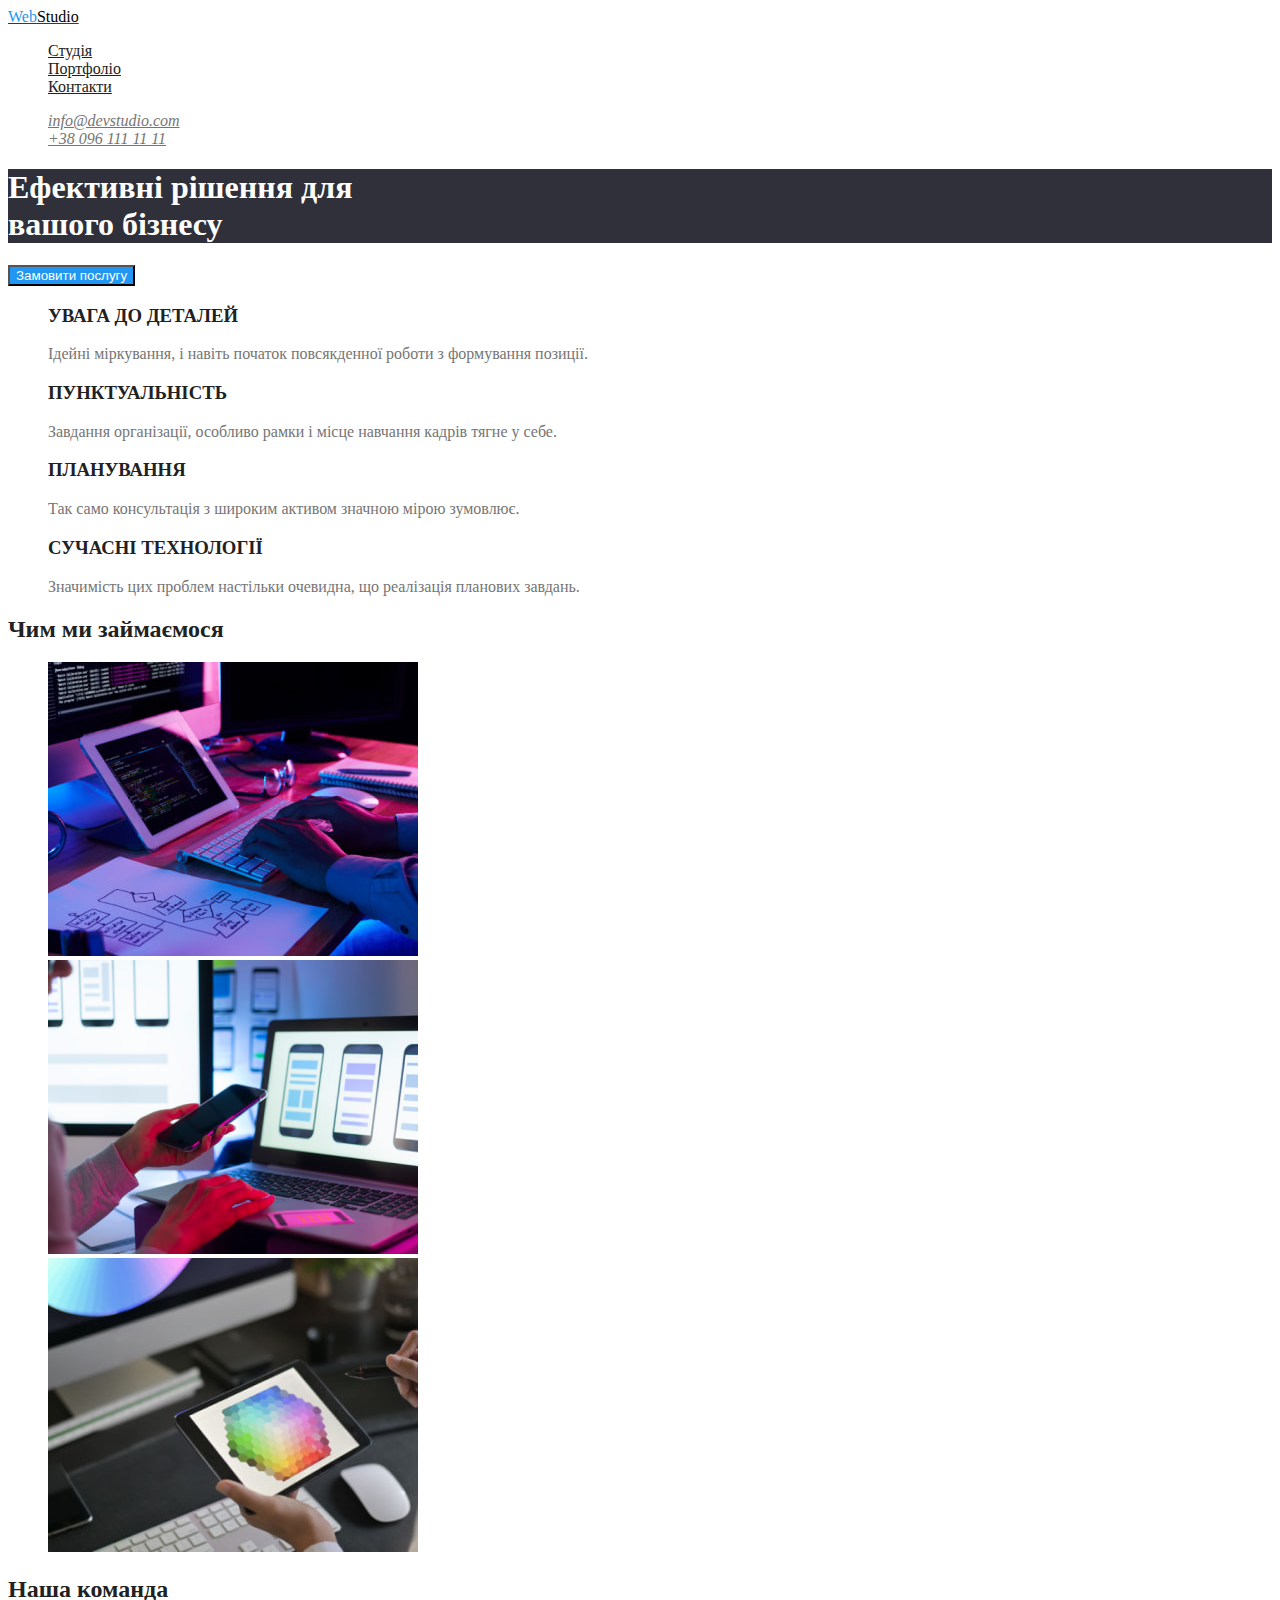
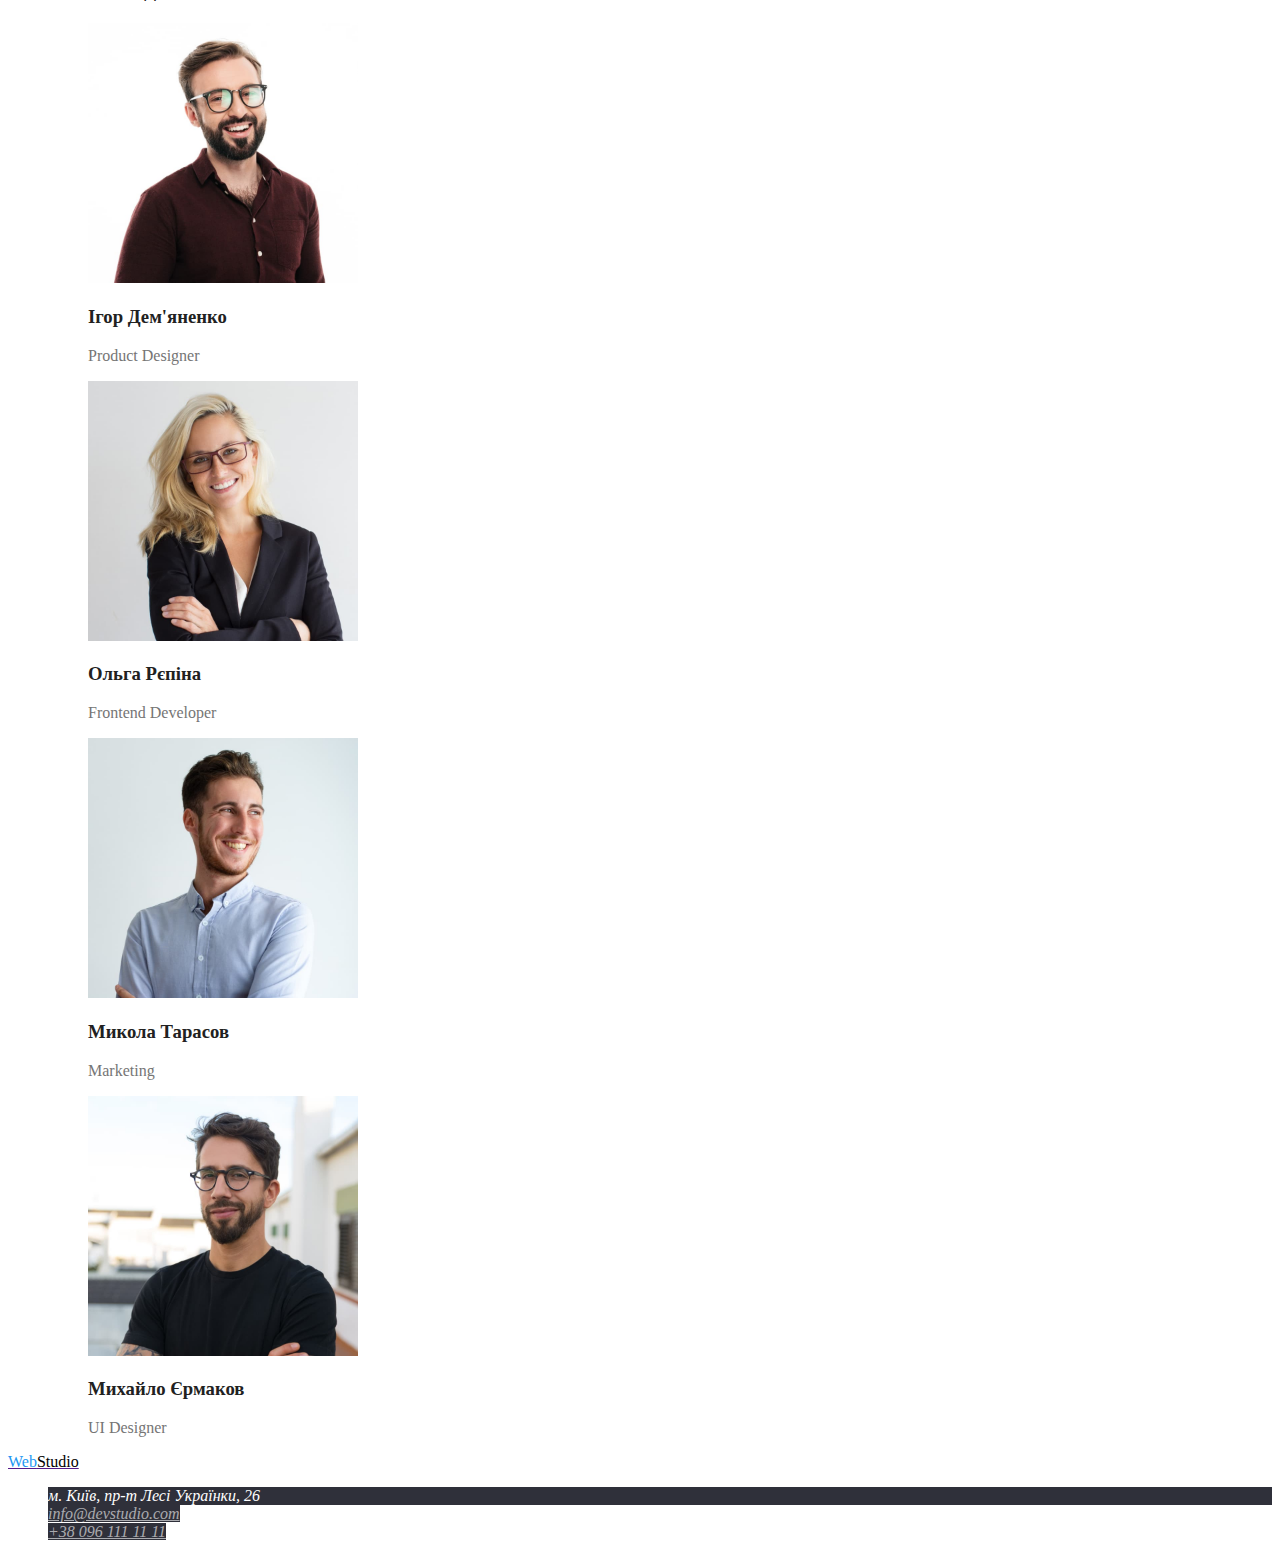
==== index.html @ 445fa969 "CSS styles added" ====
<!DOCTYPE html>
<html lang="uk">
<head>
    <meta charset="UTF-8">
    <meta http-equiv="X-UA-Compatible" content="IE=edge">
    <meta name="viewport" content="width=device-width, initial-scale=1.0">
    <title>Document</title>
    <link rel="stylesheet" href="./css/styles.css">
</head>
<body>
    <header>
        <!-- Верхня лінія -->
        <nav>
            <a href=""><span class="logo-web">Web</span><span class="logo-studio">Studio</span></a>
            <ul class="site-nav list">
                <li><a href="" class="link">Студія</a></li>
                <li><a href="./portfolio.html" class="link">Портфоліо</a></li>
                <li><a href="" class="link">Контакти</a></li>
            </ul>
        </nav>
        <address>
            <ul class="address list">
                <li><a href="mailto:info@devstudio.com" class="link">info@devstudio.com</a></li>
                <li><a href="tel:+380961111111" class="link">+38 096 111 11 11</a></li>
            </ul>
        </address>
    </header>
    <main>
        <!-- Hero block-->
        <section>
            <h1 class="hero">Ефективні рішення для <br />вашого бізнесу</h1>
            <button type="button" class="button">Замовити послугу</button>
        </section>

        <!-- Особливості -->
        <section>
            <h2 hidden>Особливості</h2>
            <ul class="list">
                <li>
                    <h3 class="header">УВАГА ДО ДЕТАЛЕЙ</h3>
                    <p>Ідейні міркування, і навіть початок повсякденної роботи з формування позиції.</p>
                </li>

                <li>
                    <h3 class="header">ПУНКТУАЛЬНІСТЬ</h3>
                    <p>Завдання організації, особливо рамки і місце навчання кадрів тягне у себе.</p>
                </li>

                <li>
                    <h3 class="header">ПЛАНУВАННЯ</h3>
                    <p>Так само консультація з широким активом значною мірою зумовлює.</p>
                </li>

                <li>
                    <h3 class="header">СУЧАСНІ ТЕХНОЛОГІЇ</h3>
                    <p>Значимість цих проблем настільки очевидна, що реалізація планових завдань.</p>
                </li>
            </ul>
        </section>

        <!-- Чим ми займаємося -->
        <section>
            <h2 class="header">Чим ми займаємося</h2>
            <ul class="list">
                <li><img src="./images/work_box1.jpg" alt="Зображення програміста крупним планом, який працює за робочим столом в офісі" width="370"></li>
                <li><img src="./images/work_box2.jpg" alt="Дизайнери розробляють інтерфейс для мобільних додатків." width="370"></li>
                <li><img src="./images/work_box3.jpg" alt="Художник із графічним планшетом що обирає палітру кольорів" width="370"></li>
            </ul>
        </section>

        <!-- Наша команда -->
        <section>
            <h2 class="header">Наша команда</h2>
            <ul class="list">
                <li>
                    <figure>
                    <img src="./images/igor_demiyanenko.jpg" alt="Ігор Дем'яненко" width="270">
                    <figcaption>
                        <h3 class="header">Ігор Дем'яненко</h3>
                        <p>Product Designer</p>
                    </figcaption>
                    </figure>
                </li>

                <li>
                    <figure>
                    <img src="./images/olga_repina.jpg" alt="Ольга Рєпіна" width="270">
                    <figcaption>
                        <h3 class="header">Ольга Рєпіна</h3>
                        <p>Frontend Developer</p>
                        </figcaption>
                    </figure>
                </li>

                <li>
                    <figure>
                    <img src="./images/mykola_tarasov.jpg" alt="Микола Тарасов" width="270">
                    <figcaption>
                        <h3 class="header">Микола Тарасов</h3>
                        <p>Marketing</p>
                    </figcaption>
                    </figure>
                </li>

                <li>
                    <figure>
                    <img src="./images/mykhailo_ermakov.jpg" alt="Михайло Єрмаков" width="270">
                    <figcaption>
                        <h3 class="header">Михайло Єрмаков</h3>
                        <p>UI Designer</p>
                    </figcaption>
                    </figure>
                </li>
            </ul>
        </section>

    </main>

    <footer>
        <a href=""><span class="logo-web">Web</span><span class="logo-studio">Studio</span></a>
        <address>
            <ul class="list">
                <li class="physical-address">м. Київ, пр-т Лесі Українки, 26</li>
                <li><a href="mailto:info@devstudio.com" class="footer">info@devstudio.com</a></li>
                <li><a href="tel:+380961111111" class="footer">+38 096 111 11 11</a></li>
            </ul>
        </address>
    </footer>
</body>
</html>
---- css/styles.css ----
:root {
    --primary-text-colot: #757575;
    --title-text-color: #212121;
    --accent-color: #2196F3;
    --primary-white-color: #ffffff;
}

body {
    background-color: var(--primary-white-color);
    color: var(--primary-text-colot);
}

.list {
    list-style: none;
}

/* Лого - потрібно доробити */
.logo-web {
    color: var(--accent-color);
}

.logo-studio {
    color: #000000;
}

/* Header navigation menu */
.site-nav .link {
    color: var(--title-text-color);
}

.site-nav .link:hover,
.site-nav .link:focus {
    color: var(--accent-color);
}

.address .link{
    color: var(--primary-text-colot);
}

.address .link:hover,
.address .link:focus {
    color: var(--accent-color);
}

/* Main */

.hero {
    color: var(--primary-white-color);
    background-color: #2F303A;;
}

.button {
    background-color: var(--accent-color);
    color: var(--primary-white-color);
}

.header {
    color: var(--title-text-color);
}

.physical-address {
    color: #ffffff;
    background-color: #2F303A;
}

.footer {
    color: rgba(255, 255, 255, 0.6);
    background-color: #2F303A;
}
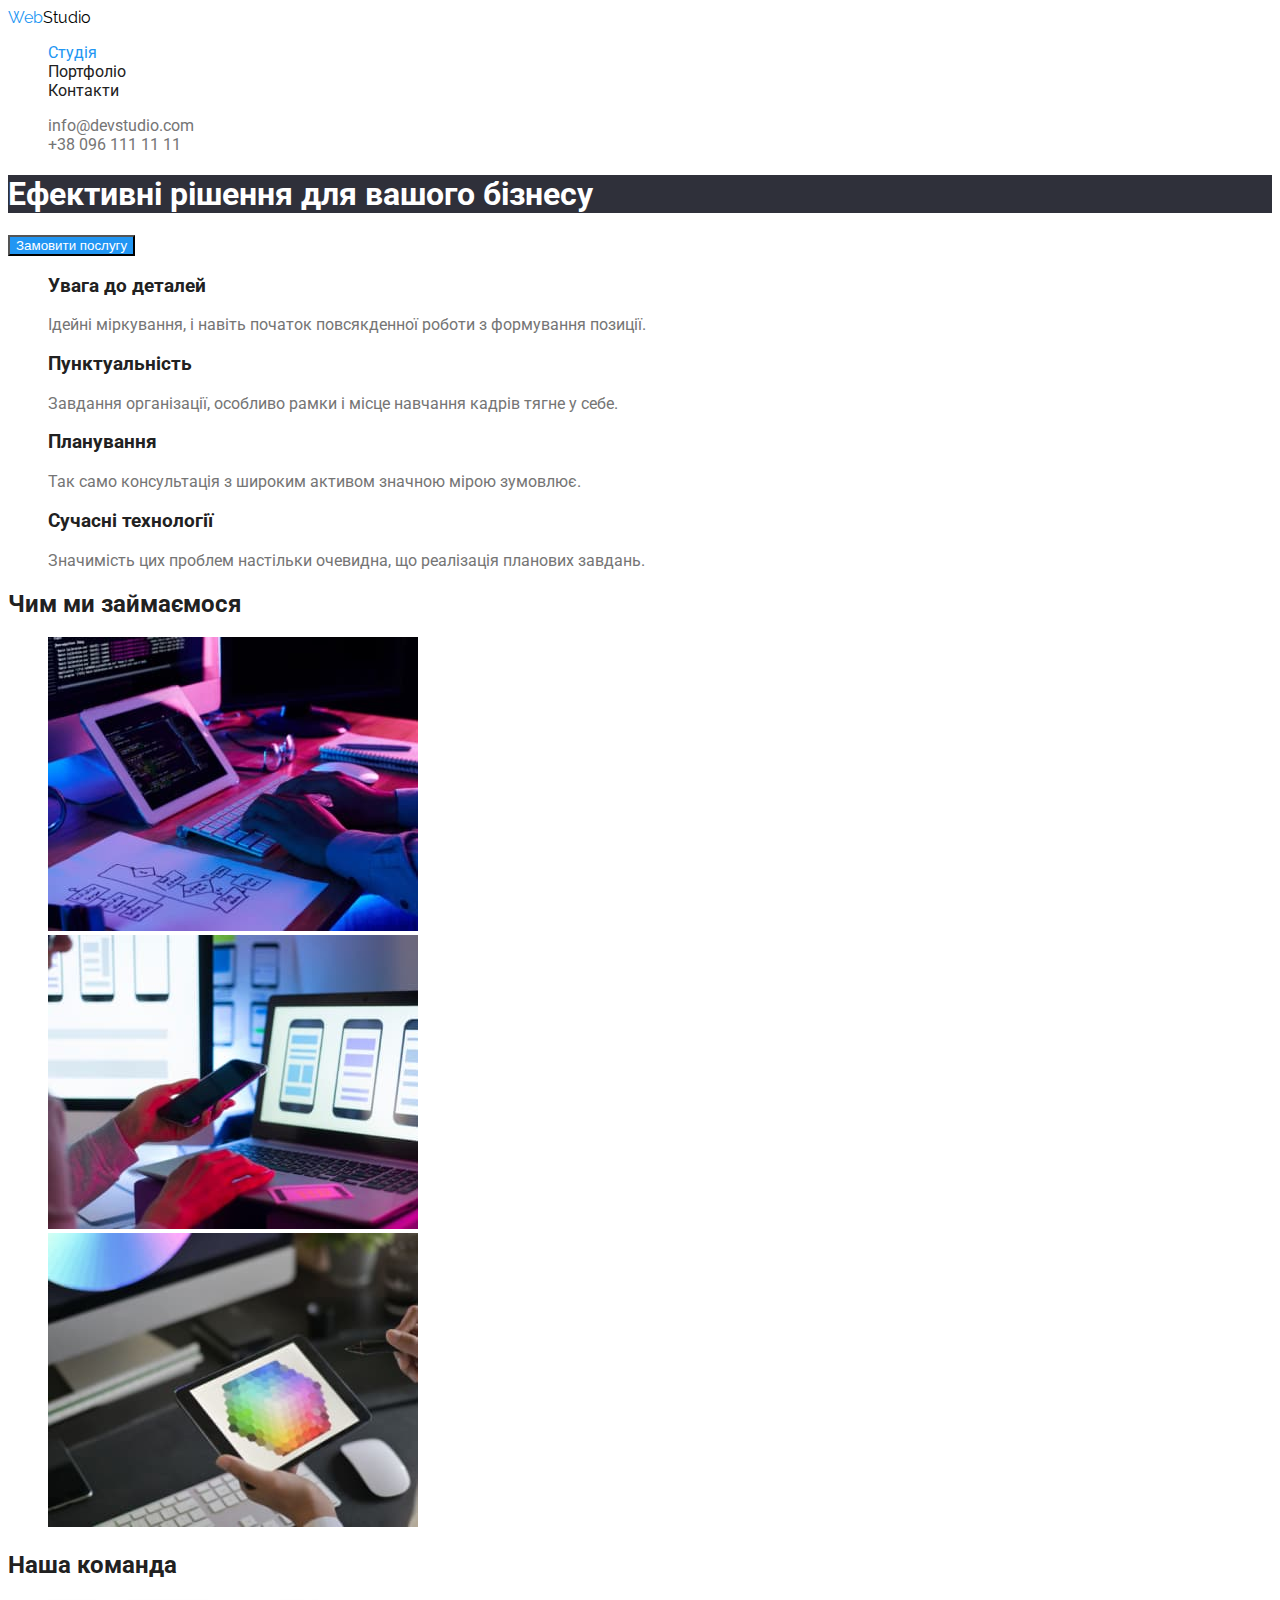
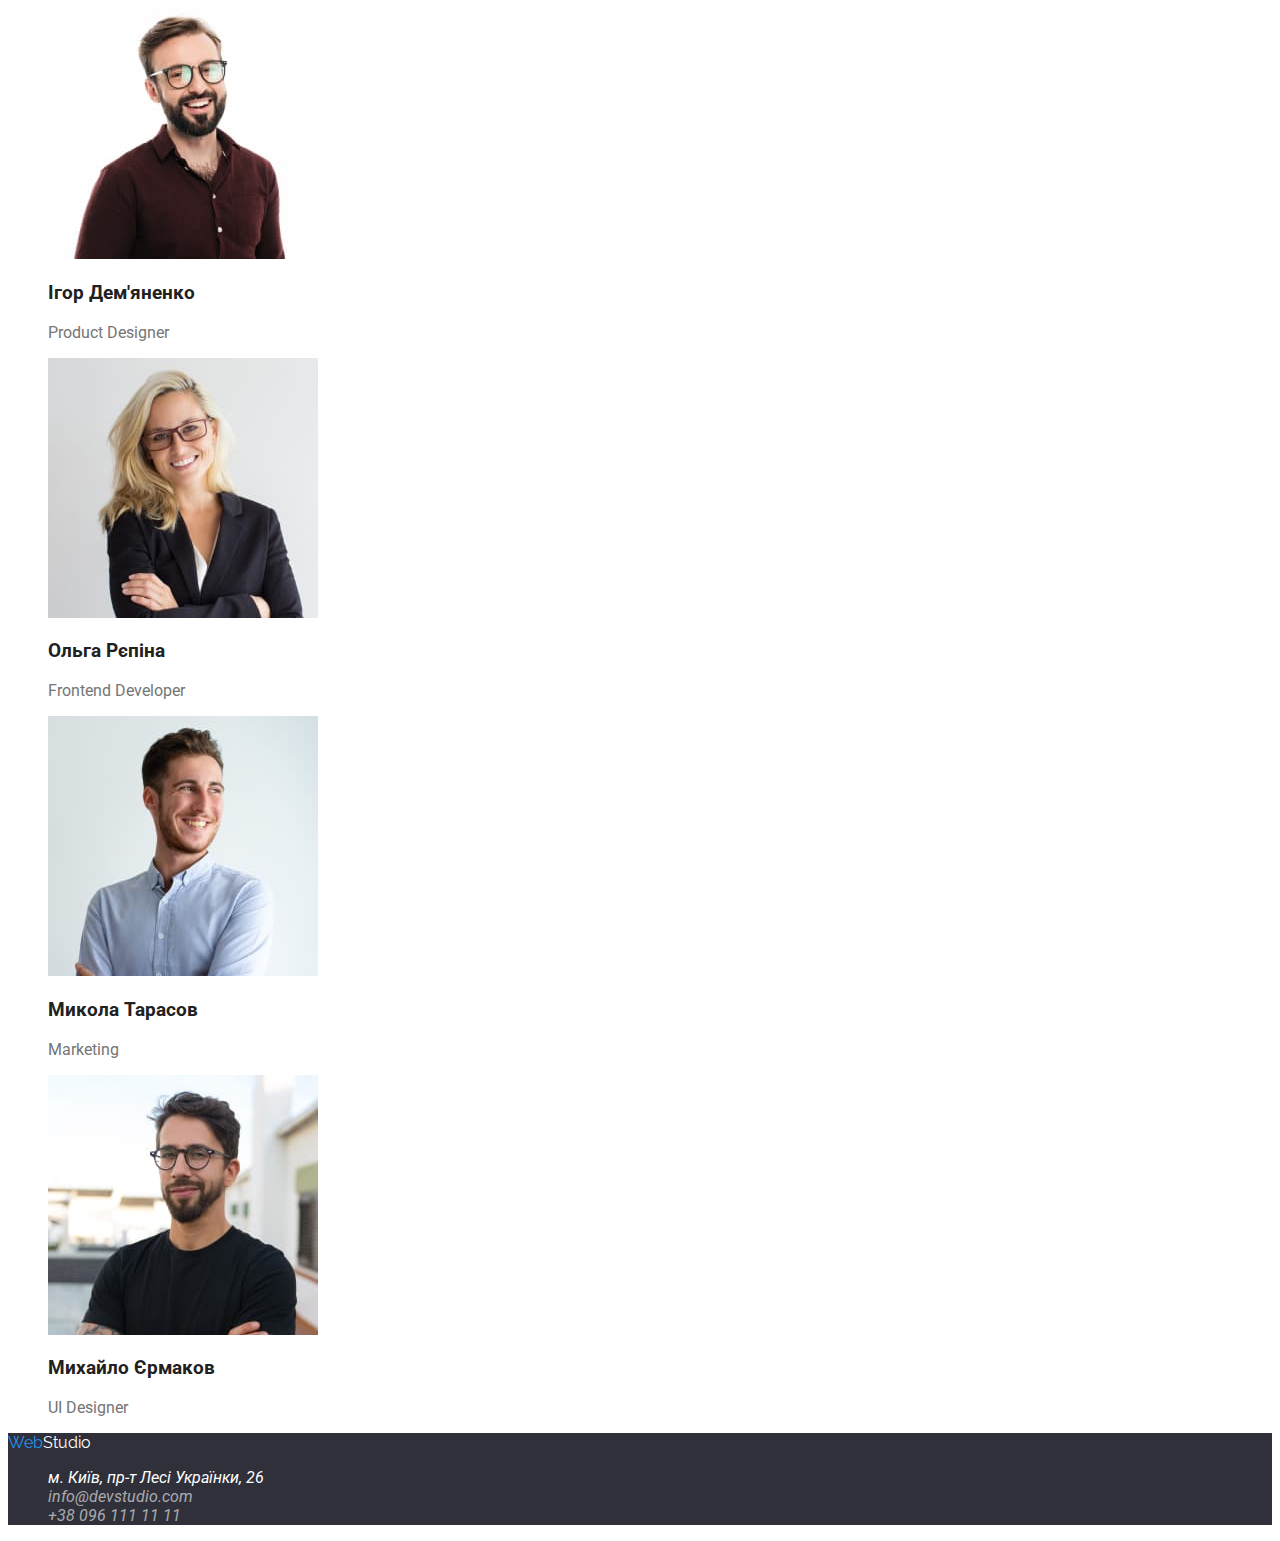
==== commit 55da76f7: "Updated headers and footers. Images re-optimized." ====
--- a/index.html
+++ b/index.html
@@ -1,130 +1,144 @@
 <!DOCTYPE html>
 <html lang="uk">
-<head>
-    <meta charset="UTF-8">
-    <meta http-equiv="X-UA-Compatible" content="IE=edge">
-    <meta name="viewport" content="width=device-width, initial-scale=1.0">
-    <title>Document</title>
-    <link rel="stylesheet" href="./css/styles.css">
-</head>
-<body>
+  <head>
+    <meta charset="UTF-8" />
+    <meta http-equiv="X-UA-Compatible" content="IE=edge" />
+    <meta name="viewport" content="width=device-width, initial-scale=1.0" />
+    <title>WebStudio</title>
+    <link rel="preconnect" href="https://fonts.googleapis.com" />
+    <link rel="preconnect" href="https://fonts.gstatic.com" crossorigin />
+    <link
+      href="https://fonts.googleapis.com/css2?family=Raleway:wght@700&family=Roboto:wght@400;500;700;900&display=swap"
+      rel="stylesheet"
+    />
+    <link rel="stylesheet" href="./css/styles.css" />
+  </head>
+
+  <body>
     <header>
-        <!-- Верхня лінія -->
-        <nav>
-            <a href=""><span class="logo-web">Web</span><span class="logo-studio">Studio</span></a>
-            <ul class="site-nav list">
-                <li><a href="" class="link">Студія</a></li>
-                <li><a href="./portfolio.html" class="link">Портфоліо</a></li>
-                <li><a href="" class="link">Контакти</a></li>
-            </ul>
-        </nav>
-        <address>
-            <ul class="address list">
-                <li><a href="mailto:info@devstudio.com" class="link">info@devstudio.com</a></li>
-                <li><a href="tel:+380961111111" class="link">+38 096 111 11 11</a></li>
-            </ul>
-        </address>
+      <!-- Верхня лінія -->
+      <nav>
+        <a class="logo" href="./index.html">Web<span class="logo-black">Studio</span></a>
+        <ul class="site-nav list">
+          <li><a class="link current" href="./index.html">Студія</a></li>
+          <li><a class="link" href="./portfolio.html">Портфоліо</a></li>
+          <li><a class="link" href="">Контакти</a></li>
+        </ul>
+      </nav>
+      <ul class="contacts list">
+        <li><a class="link" href="mailto:info@devstudio.com">info@devstudio.com</a></li>
+        <li><a class="link" href="tel:+380961111111">+38 096 111 11 11</a></li>
+      </ul>
     </header>
+
     <main>
-        <!-- Hero block-->
-        <section>
-            <h1 class="hero">Ефективні рішення для <br />вашого бізнесу</h1>
-            <button type="button" class="button">Замовити послугу</button>
-        </section>
+      <!-- Hero block-->
+      <section>
+        <h1 class="hero">Ефективні рішення для вашого бізнесу</h1>
+        <button class="hero-button" type="button">Замовити послугу</button>
+      </section>
 
-        <!-- Особливості -->
-        <section>
-            <h2 hidden>Особливості</h2>
-            <ul class="list">
-                <li>
-                    <h3 class="header">УВАГА ДО ДЕТАЛЕЙ</h3>
-                    <p>Ідейні міркування, і навіть початок повсякденної роботи з формування позиції.</p>
-                </li>
+      <!-- Наші переваги -->
+      <section>
+        <h2 class="hidden">Наші переваги</h2>
+        <ul class="list">
+          <li>
+            <h3 class="header-text">Увага до деталей</h3>
+            <p>Ідейні міркування, і навіть початок повсякденної роботи з формування позиції.</p>
+          </li>
+          <li>
+            <h3 class="header-text">Пунктуальність</h3>
+            <p>Завдання організації, особливо рамки і місце навчання кадрів тягне у себе.</p>
+          </li>
+          <li>
+            <h3 class="header-text">Планування</h3>
+            <p>Так само консультація з широким активом значною мірою зумовлює.</p>
+          </li>
+          <li>
+            <h3 class="header-text">Сучасні технології</h3>
+            <p>Значимість цих проблем настільки очевидна, що реалізація планових завдань.</p>
+          </li>
+        </ul>
+      </section>
 
-                <li>
-                    <h3 class="header">ПУНКТУАЛЬНІСТЬ</h3>
-                    <p>Завдання організації, особливо рамки і місце навчання кадрів тягне у себе.</p>
-                </li>
+      <!-- Чим ми займаємося -->
+      <section>
+        <h2 class="header-text">Чим ми займаємося</h2>
+        <ul class="list">
+          <li>
+            <img
+              src="./images/work_box1.jpg"
+              alt="Зображення програміста крупним планом, який працює за робочим столом в офісі"
+              width="370"
+            />
+          </li>
+          <li>
+            <img
+              src="./images/work_box2.jpg"
+              alt="Дизайнери розробляють інтерфейс для мобільних додатків."
+              width="370"
+            />
+          </li>
+          <li>
+            <img
+              src="./images/work_box3.jpg"
+              alt="Художник із графічним планшетом що обирає палітру кольорів"
+              width="370"
+            />
+          </li>
+        </ul>
+      </section>
 
-                <li>
-                    <h3 class="header">ПЛАНУВАННЯ</h3>
-                    <p>Так само консультація з широким активом значною мірою зумовлює.</p>
-                </li>
-
-                <li>
-                    <h3 class="header">СУЧАСНІ ТЕХНОЛОГІЇ</h3>
-                    <p>Значимість цих проблем настільки очевидна, що реалізація планових завдань.</p>
-                </li>
-            </ul>
-        </section>
-
-        <!-- Чим ми займаємося -->
-        <section>
-            <h2 class="header">Чим ми займаємося</h2>
-            <ul class="list">
-                <li><img src="./images/work_box1.jpg" alt="Зображення програміста крупним планом, який працює за робочим столом в офісі" width="370"></li>
-                <li><img src="./images/work_box2.jpg" alt="Дизайнери розробляють інтерфейс для мобільних додатків." width="370"></li>
-                <li><img src="./images/work_box3.jpg" alt="Художник із графічним планшетом що обирає палітру кольорів" width="370"></li>
-            </ul>
-        </section>
-
-        <!-- Наша команда -->
-        <section>
-            <h2 class="header">Наша команда</h2>
-            <ul class="list">
-                <li>
-                    <figure>
-                    <img src="./images/igor_demiyanenko.jpg" alt="Ігор Дем'яненко" width="270">
-                    <figcaption>
-                        <h3 class="header">Ігор Дем'яненко</h3>
-                        <p>Product Designer</p>
-                    </figcaption>
-                    </figure>
-                </li>
-
-                <li>
-                    <figure>
-                    <img src="./images/olga_repina.jpg" alt="Ольга Рєпіна" width="270">
-                    <figcaption>
-                        <h3 class="header">Ольга Рєпіна</h3>
-                        <p>Frontend Developer</p>
-                        </figcaption>
-                    </figure>
-                </li>
-
-                <li>
-                    <figure>
-                    <img src="./images/mykola_tarasov.jpg" alt="Микола Тарасов" width="270">
-                    <figcaption>
-                        <h3 class="header">Микола Тарасов</h3>
-                        <p>Marketing</p>
-                    </figcaption>
-                    </figure>
-                </li>
-
-                <li>
-                    <figure>
-                    <img src="./images/mykhailo_ermakov.jpg" alt="Михайло Єрмаков" width="270">
-                    <figcaption>
-                        <h3 class="header">Михайло Єрмаков</h3>
-                        <p>UI Designer</p>
-                    </figcaption>
-                    </figure>
-                </li>
-            </ul>
-        </section>
-
+      <!-- Наша команда -->
+      <section>
+        <h2 class="header-text">Наша команда</h2>
+        <ul class="list">
+          <li>
+            <img src="./images/igor_demiyanenko.jpg" alt="Ігор Дем'яненко" width="270" />
+            <h3 class="header-text">Ігор Дем'яненко</h3>
+            <p>Product Designer</p>
+          </li>
+          <li>
+            <img src="./images/olga_repina.jpg" alt="Ольга Рєпіна" width="270" />
+            <h3 class="header-text">Ольга Рєпіна</h3>
+            <p>Frontend Developer</p>
+          </li>
+          <li>
+            <img src="./images/mykola_tarasov.jpg" alt="Микола Тарасов" width="270" />
+            <h3 class="header-text">Микола Тарасов</h3>
+            <p>Marketing</p>
+          </li>
+          <li>
+            <img src="./images/mykhailo_ermakov.jpg" alt="Михайло Єрмаков" width="270" />
+            <h3 class="header-text">Михайло Єрмаков</h3>
+            <p>UI Designer</p>
+          </li>
+        </ul>
+      </section>
     </main>
 
-    <footer>
-        <a href=""><span class="logo-web">Web</span><span class="logo-studio">Studio</span></a>
-        <address>
-            <ul class="list">
-                <li class="physical-address">м. Київ, пр-т Лесі Українки, 26</li>
-                <li><a href="mailto:info@devstudio.com" class="footer">info@devstudio.com</a></li>
-                <li><a href="tel:+380961111111" class="footer">+38 096 111 11 11</a></li>
-            </ul>
-        </address>
+    <!-- Підвал -->
+    <footer class="footer">
+      <a class="logo" href="./index.html">Web<span class="logo-white">Studio</span></a>
+      <address>
+        <ul class="list">
+          <li>
+            <a
+              class="physical-address"
+              href="https://goo.gl/maps/CPtrU1FHBa2aNyZL9"
+              target="_blank"
+              rel="noopener noreferrer nofollow"
+              >м. Київ, пр-т Лесі Українки, 26</a
+            >
+          </li>
+          <li>
+            <a class="footer-link" href="mailto:info@devstudio.com">info@devstudio.com</a>
+          </li>
+          <li>
+            <a class="footer-link" href="tel:+380961111111">+38 096 111 11 11</a>
+          </li>
+        </ul>
+      </address>
     </footer>
-</body>
+  </body>
 </html>
--- a/css/styles.css
+++ b/css/styles.css
@@ -3,29 +3,45 @@
     --title-text-color: #212121;
     --accent-color: #2196F3;
     --primary-white-color: #ffffff;
+    --filter-buttons-bg: #F5F4FA;
+    --filter-buttons-text: #212121;
 }
 
 body {
     background-color: var(--primary-white-color);
     color: var(--primary-text-colot);
+    font-family: 'Roboto', sans-serif;
+}
+
+.hidden {
+    display: none;
 }
 
 .list {
     list-style: none;
 }
 
-/* Лого - потрібно доробити */
-.logo-web {
+/* Лого */
+
+.logo {
+    font-family: Raleway, sans-serif;
     color: var(--accent-color);
+    text-decoration: none;
 }
 
-.logo-studio {
+.logo-black {
     color: #000000;
 }
 
+.logo-white {
+    color: #ffffff;
+}
+
 /* Header navigation menu */
+
 .site-nav .link {
     color: var(--title-text-color);
+    text-decoration: none;
 }
 
 .site-nav .link:hover,
@@ -33,12 +49,17 @@
     color: var(--accent-color);
 }
 
-.address .link{
-    color: var(--primary-text-colot);
+.site-nav .link.current {
+    color: var(--accent-color);
 }
 
-.address .link:hover,
-.address .link:focus {
+.contacts .link{
+    color: var(--primary-text-colot);
+    text-decoration: none;
+}
+
+.contacts .link:hover,
+.contacts .link:focus {
     color: var(--accent-color);
 }
 
@@ -49,21 +70,45 @@
     background-color: #2F303A;;
 }
 
-.button {
+.hero-button {
     background-color: var(--accent-color);
     color: var(--primary-white-color);
 }
 
-.header {
+.header-text {
     color: var(--title-text-color);
+}
+
+/* Footer */
+.footer {
+    background-color: #2F303A;
+    color: var(--primary-white-color);
 }
 
 .physical-address {
     color: #ffffff;
-    background-color: #2F303A;
+    text-decoration: none;
 }
 
-.footer {
+.footer-link {
     color: rgba(255, 255, 255, 0.6);
-    background-color: #2F303A;
+    text-decoration: none;
+}
+
+.footer-link:hover,
+.physical-address:hover {
+    color: var(--accent-color);
+}
+
+/* Portfolio */
+
+.filter-button {
+    background-color: var(--filter-buttons-bg);
+    color: var(--filter-buttons-text);
+}
+
+.filter-button:hover,
+.filter-button:focus {
+    background-color: var(--accent-color);
+    color: var(--primary-white-color);
 }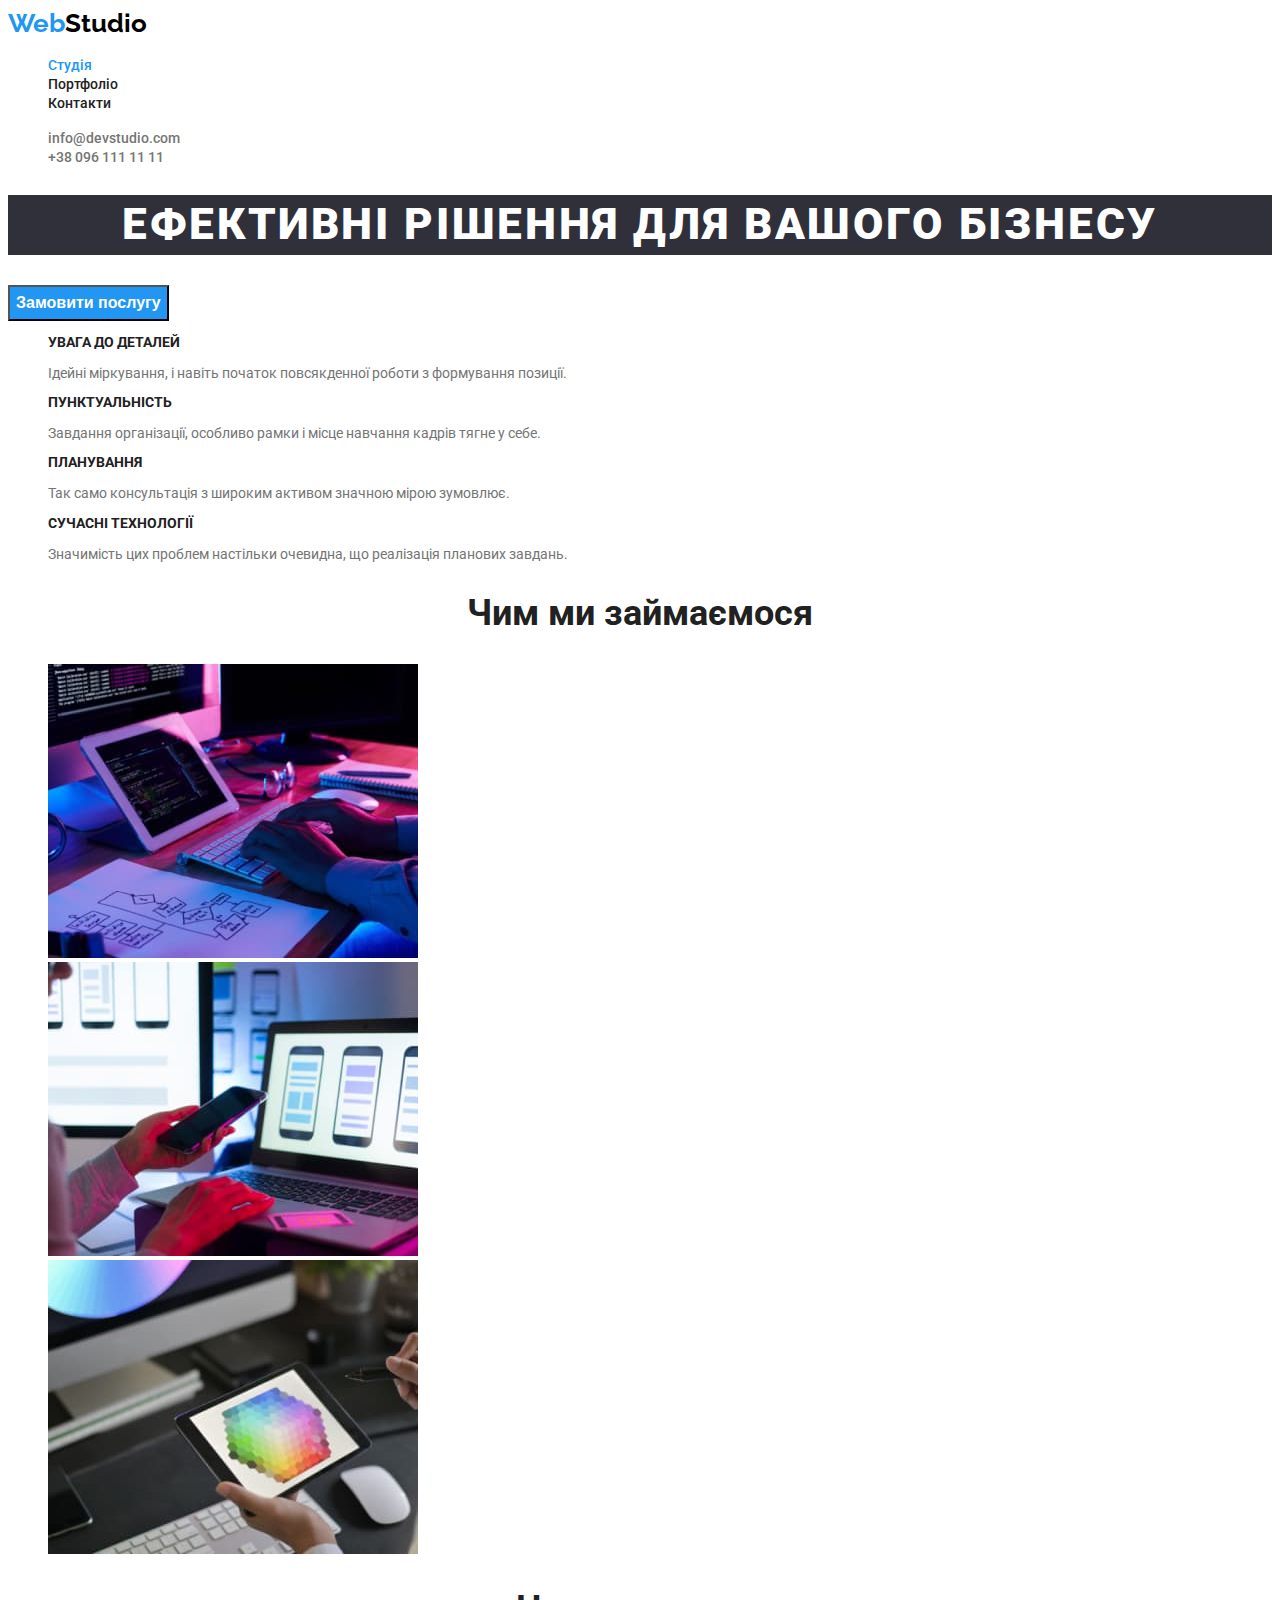
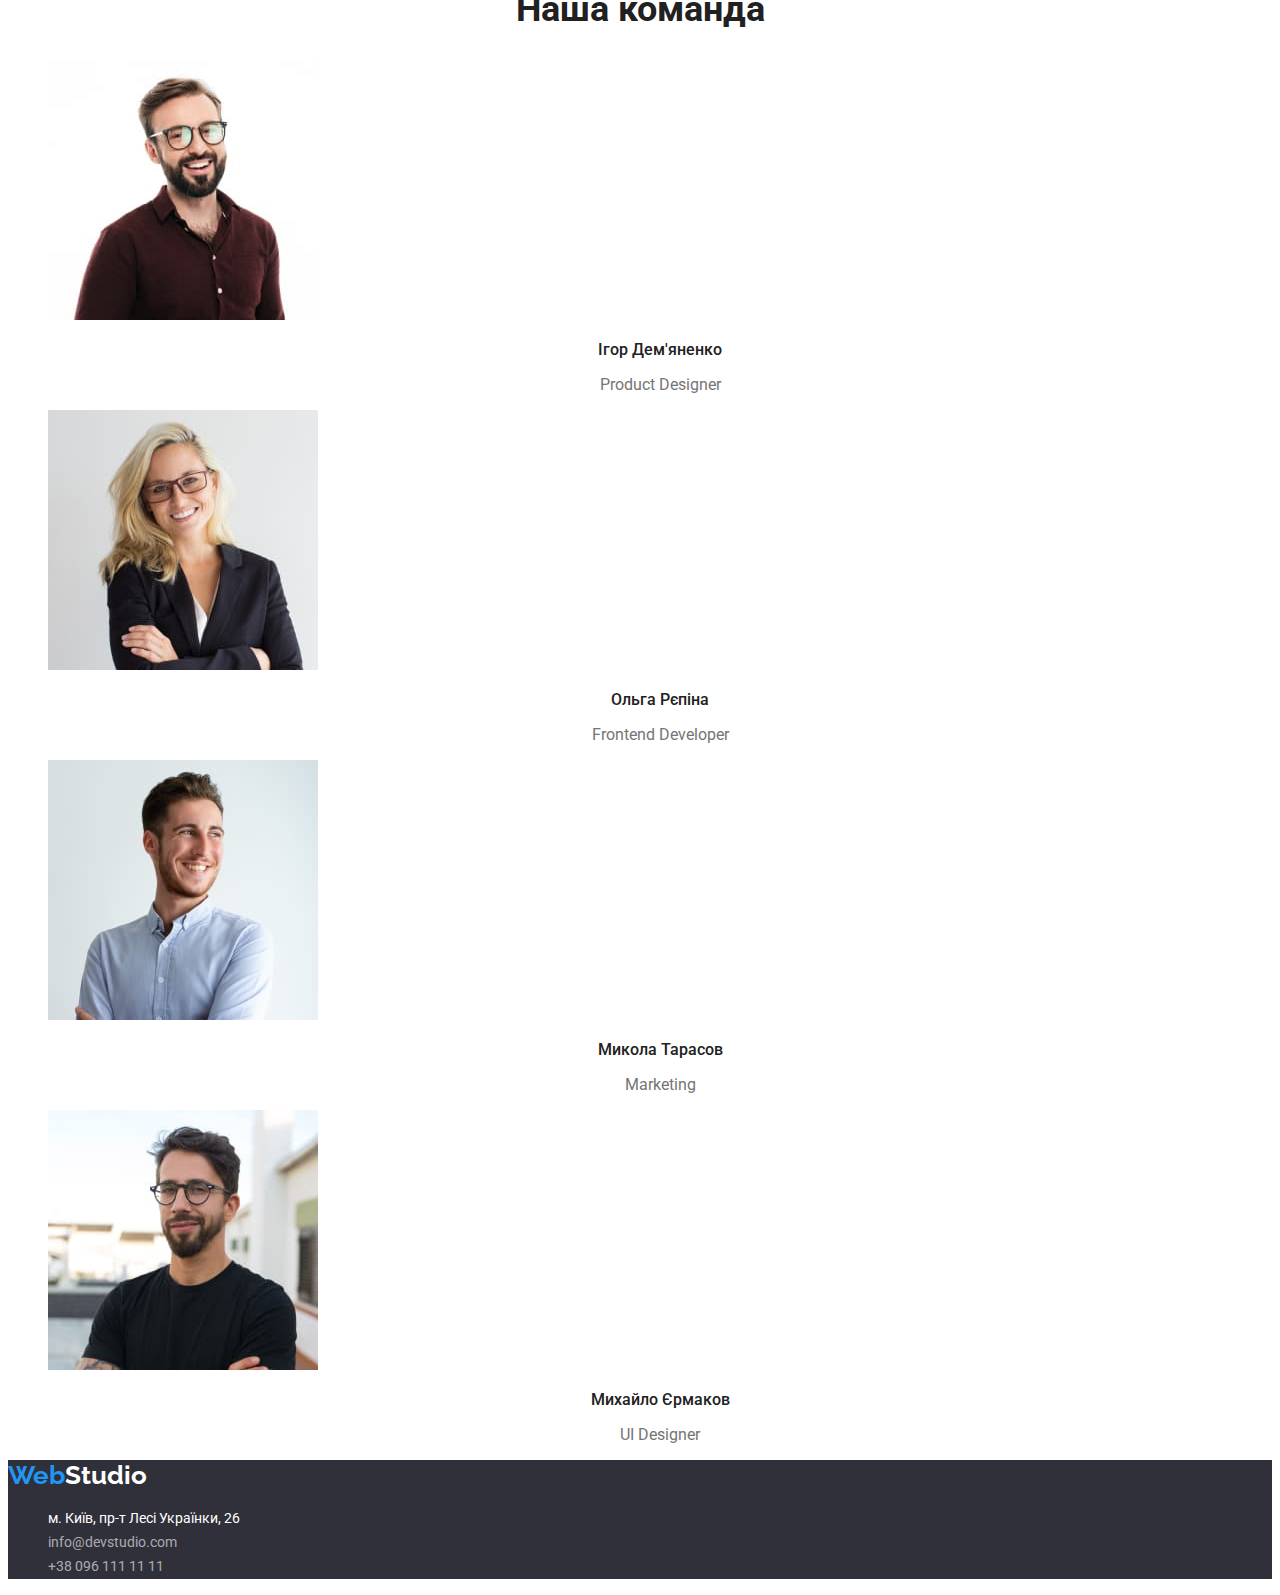
==== commit 9480b107: "index.html styles have been added" ====
--- a/index.html
+++ b/index.html
@@ -35,27 +35,27 @@
       <!-- Hero block-->
       <section>
         <h1 class="hero">Ефективні рішення для вашого бізнесу</h1>
-        <button class="hero-button" type="button">Замовити послугу</button>
+        <button class="button hero-button" type="button">Замовити послугу</button>
       </section>
 
       <!-- Наші переваги -->
       <section>
         <h2 class="hidden">Наші переваги</h2>
-        <ul class="list">
+        <ul class="list advantages">
           <li>
-            <h3 class="header-text">Увага до деталей</h3>
+            <h3 class="advantages-heder">Увага до деталей</h3>
             <p>Ідейні міркування, і навіть початок повсякденної роботи з формування позиції.</p>
           </li>
           <li>
-            <h3 class="header-text">Пунктуальність</h3>
+            <h3 class="advantages-heder">Пунктуальність</h3>
             <p>Завдання організації, особливо рамки і місце навчання кадрів тягне у себе.</p>
           </li>
           <li>
-            <h3 class="header-text">Планування</h3>
+            <h3 class="advantages-heder">Планування</h3>
             <p>Так само консультація з широким активом значною мірою зумовлює.</p>
           </li>
           <li>
-            <h3 class="header-text">Сучасні технології</h3>
+            <h3 class="advantages-heder">Сучасні технології</h3>
             <p>Значимість цих проблем настільки очевидна, що реалізація планових завдань.</p>
           </li>
         </ul>
@@ -63,7 +63,7 @@
 
       <!-- Чим ми займаємося -->
       <section>
-        <h2 class="header-text">Чим ми займаємося</h2>
+        <h2 class="h2-header">Чим ми займаємося</h2>
         <ul class="list">
           <li>
             <img
@@ -91,27 +91,27 @@
 
       <!-- Наша команда -->
       <section>
-        <h2 class="header-text">Наша команда</h2>
+        <h2 class="h2-header">Наша команда</h2>
         <ul class="list">
           <li>
             <img src="./images/igor_demiyanenko.jpg" alt="Ігор Дем'яненко" width="270" />
-            <h3 class="header-text">Ігор Дем'яненко</h3>
-            <p>Product Designer</p>
+            <h3 class="command command-header">Ігор Дем'яненко</h3>
+            <p class="command">Product Designer</p>
           </li>
           <li>
             <img src="./images/olga_repina.jpg" alt="Ольга Рєпіна" width="270" />
-            <h3 class="header-text">Ольга Рєпіна</h3>
-            <p>Frontend Developer</p>
+            <h3 class="command command-header">Ольга Рєпіна</h3>
+            <p class="command">Frontend Developer</p>
           </li>
           <li>
             <img src="./images/mykola_tarasov.jpg" alt="Микола Тарасов" width="270" />
-            <h3 class="header-text">Микола Тарасов</h3>
-            <p>Marketing</p>
+            <h3 class="command command-header">Микола Тарасов</h3>
+            <p class="command">Marketing</p>
           </li>
           <li>
             <img src="./images/mykhailo_ermakov.jpg" alt="Михайло Єрмаков" width="270" />
-            <h3 class="header-text">Михайло Єрмаков</h3>
-            <p>UI Designer</p>
+            <h3 class="command command-header">Михайло Єрмаков</h3>
+            <p class="command">UI Designer</p>
           </li>
         </ul>
       </section>
--- a/css/styles.css
+++ b/css/styles.css
@@ -27,6 +27,9 @@
     font-family: Raleway, sans-serif;
     color: var(--accent-color);
     text-decoration: none;
+    font-weight: 700;
+    font-size: 26px;
+    line-height: 1.19;
 }
 
 .logo-black {
@@ -42,6 +45,9 @@
 .site-nav .link {
     color: var(--title-text-color);
     text-decoration: none;
+    font-weight: 500;
+    font-size: 14px;
+    line-height: 1.14;
 }
 
 .site-nav .link:hover,
@@ -56,6 +62,9 @@
 .contacts .link{
     color: var(--primary-text-colot);
     text-decoration: none;
+    font-weight: 500;
+    font-size: 14px;
+    line-height: 1.14;
 }
 
 .contacts .link:hover,
@@ -67,16 +76,59 @@
 
 .hero {
     color: var(--primary-white-color);
-    background-color: #2F303A;;
+    background-color: #2F303A;
+    font-weight: 900;
+    font-size: 44px;
+    line-height: 1.36;
+    text-align: center;
+    letter-spacing: 0.06em;
+    text-transform: uppercase;
+}
+
+.button {
+    text-align: center;
+    cursor: pointer;
 }
 
 .hero-button {
     background-color: var(--accent-color);
     color: var(--primary-white-color);
+    font-weight: 700;
+    font-size: 16px;
+    line-height: 1.87;
 }
 
-.header-text {
+/* Advantages */
+.advantages-heder {
     color: var(--title-text-color);
+    font-size: 14px;
+    line-height: 1.14;
+    text-transform: uppercase;
+}
+
+.advantages {
+    font-size: 14px;
+    line-height: 1.17;
+}
+
+/* Our Command */
+
+.h2-header {
+    font-size: 36px;
+    line-height: 1.17;
+    color: var(--title-text-color);
+    text-align: center;
+}
+
+.command-header {
+    color: var(--title-text-color);
+    font-weight: 500;
+}
+
+.command {
+    font-size: 16px;
+    line-height: 1.19;
+    text-align: center;
 }
 
 /* Footer */
@@ -88,15 +140,20 @@
 .physical-address {
     color: #ffffff;
     text-decoration: none;
+    font-style: normal;
+    font-size: 14px;
+    line-height: 1.71;
 }
 
 .footer-link {
     color: rgba(255, 255, 255, 0.6);
     text-decoration: none;
+    font-style: normal;
+    font-size: 14px;
+    line-height: 1.71;
 }
 
-.footer-link:hover,
-.physical-address:hover {
+.footer-link:hover {
     color: var(--accent-color);
 }
 
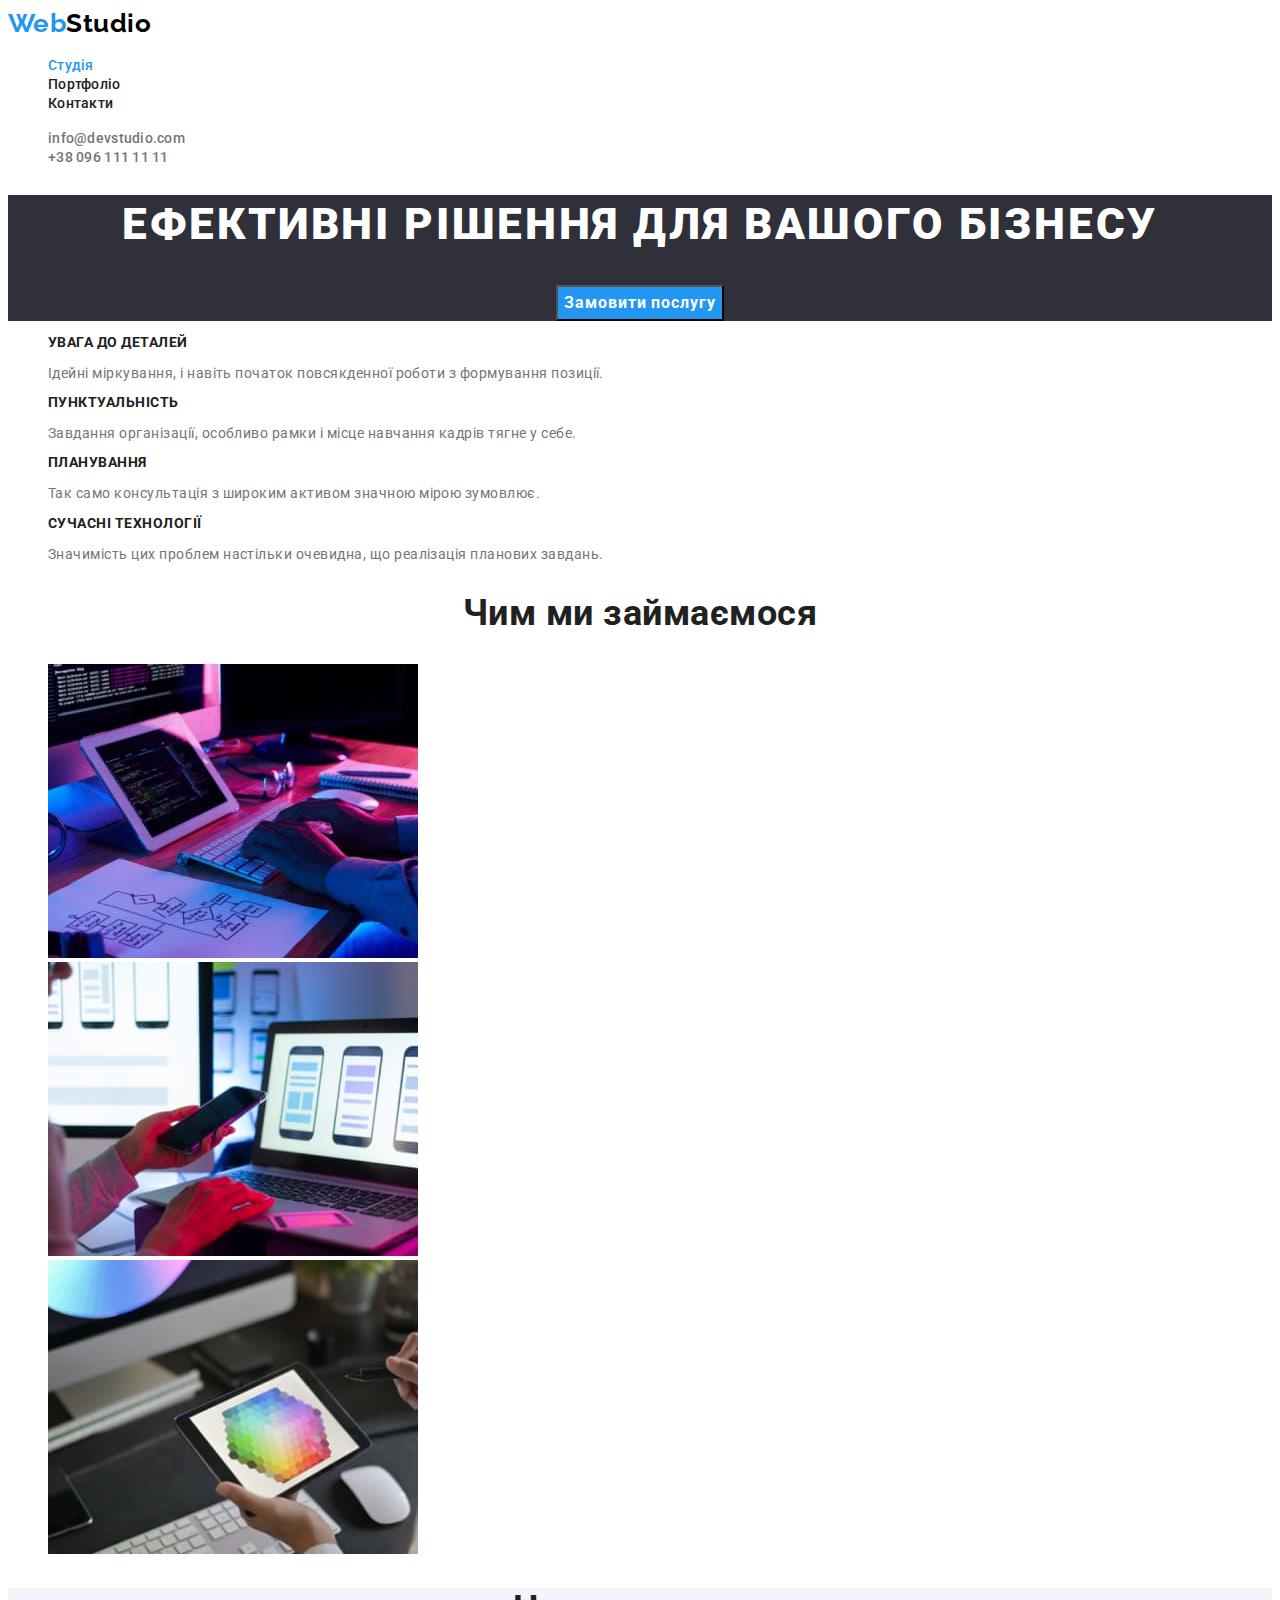
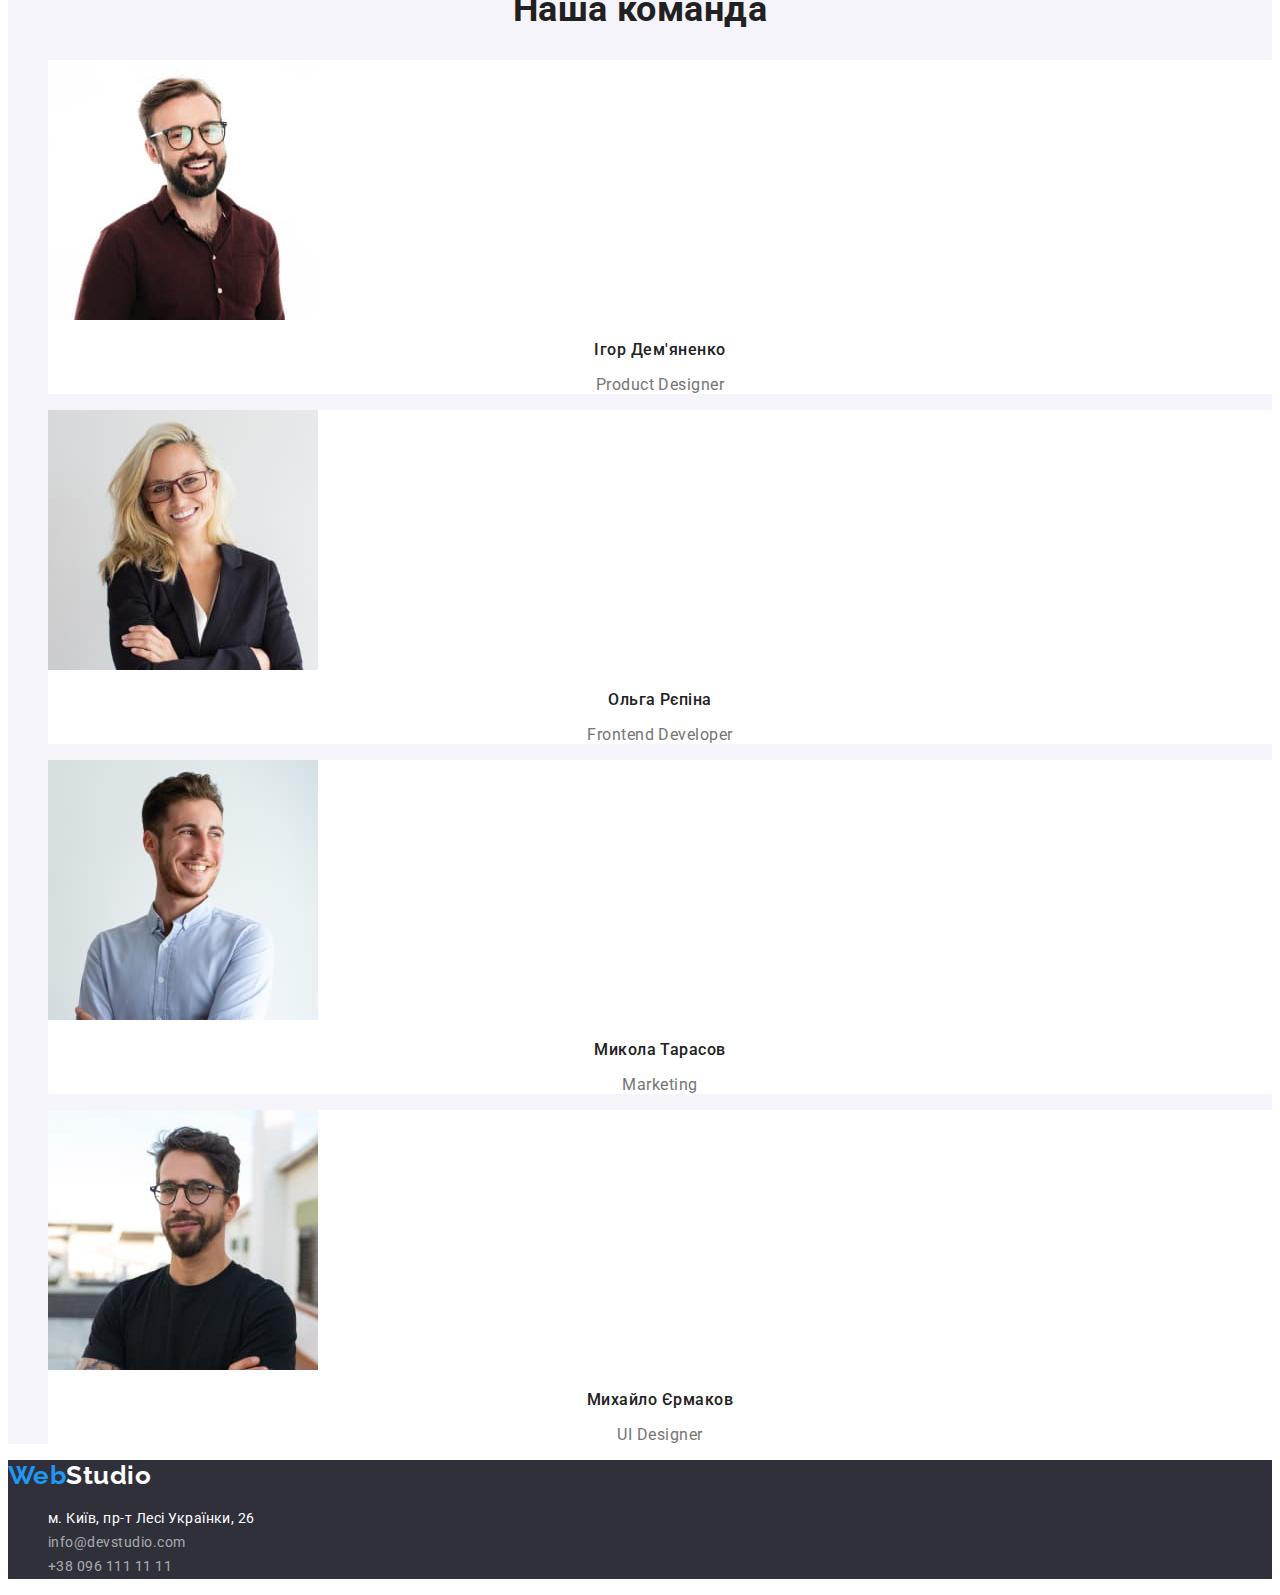
==== commit 9be38a98: "fixes according to technical tasks" ====
--- a/index.html
+++ b/index.html
@@ -33,8 +33,8 @@
 
     <main>
       <!-- Hero block-->
-      <section>
-        <h1 class="hero">Ефективні рішення для вашого бізнесу</h1>
+      <section class="hero">
+        <h1 class="hero-text">Ефективні рішення для вашого бізнесу</h1>
         <button class="button hero-button" type="button">Замовити послугу</button>
       </section>
 
@@ -63,7 +63,7 @@
 
       <!-- Чим ми займаємося -->
       <section>
-        <h2 class="h2-header">Чим ми займаємося</h2>
+        <h2 class="title">Чим ми займаємося</h2>
         <ul class="list">
           <li>
             <img
@@ -90,28 +90,36 @@
       </section>
 
       <!-- Наша команда -->
-      <section>
-        <h2 class="h2-header">Наша команда</h2>
+      <section class="command-bg">
+        <h2 class="title">Наша команда</h2>
         <ul class="list">
           <li>
-            <img src="./images/igor_demiyanenko.jpg" alt="Ігор Дем'яненко" width="270" />
-            <h3 class="command command-header">Ігор Дем'яненко</h3>
-            <p class="command">Product Designer</p>
+            <div class="command-card">
+              <img src="./images/igor_demiyanenko.jpg" alt="Ігор Дем'яненко" width="270" />
+              <h3 class="command command-header">Ігор Дем'яненко</h3>
+              <p class="command">Product Designer</p>
+            </div>
           </li>
           <li>
-            <img src="./images/olga_repina.jpg" alt="Ольга Рєпіна" width="270" />
-            <h3 class="command command-header">Ольга Рєпіна</h3>
-            <p class="command">Frontend Developer</p>
+            <div class="command-card">
+              <img src="./images/olga_repina.jpg" alt="Ольга Рєпіна" width="270" />
+              <h3 class="command command-header">Ольга Рєпіна</h3>
+              <p class="command">Frontend Developer</p>
+            </div>
           </li>
           <li>
-            <img src="./images/mykola_tarasov.jpg" alt="Микола Тарасов" width="270" />
-            <h3 class="command command-header">Микола Тарасов</h3>
-            <p class="command">Marketing</p>
+            <div class="command-card">
+              <img src="./images/mykola_tarasov.jpg" alt="Микола Тарасов" width="270" />
+              <h3 class="command command-header">Микола Тарасов</h3>
+              <p class="command">Marketing</p>
+            </div>
           </li>
           <li>
-            <img src="./images/mykhailo_ermakov.jpg" alt="Михайло Єрмаков" width="270" />
-            <h3 class="command command-header">Михайло Єрмаков</h3>
-            <p class="command">UI Designer</p>
+            <div class="command-card">
+              <img src="./images/mykhailo_ermakov.jpg" alt="Михайло Єрмаков" width="270" />
+              <h3 class="command command-header">Михайло Єрмаков</h3>
+              <p class="command">UI Designer</p>
+            </div>
           </li>
         </ul>
       </section>
--- a/css/styles.css
+++ b/css/styles.css
@@ -1,16 +1,16 @@
 :root {
-    --primary-text-colot: #757575;
+    --primary-text-color: #757575;
     --title-text-color: #212121;
     --accent-color: #2196F3;
-    --primary-white-color: #ffffff;
-    --filter-buttons-bg: #F5F4FA;
-    --filter-buttons-text: #212121;
+    --primary-light-color: #ffffff;
+    --background-color: #F5F4FA;
 }
 
 body {
-    background-color: var(--primary-white-color);
-    color: var(--primary-text-colot);
+    background-color: var(--primary-light-color);
+    color: var(--primary-text-color);
     font-family: 'Roboto', sans-serif;
+    letter-spacing: 0.03em;
 }
 
 .hidden {
@@ -42,12 +42,18 @@
 
 /* Header navigation menu */
 
-.site-nav .link {
+.site-nav .link,
+.contacts .link {
     color: var(--title-text-color);
     text-decoration: none;
     font-weight: 500;
     font-size: 14px;
     line-height: 1.14;
+    letter-spacing: 0.02em;
+}
+
+.contacts .link {
+    color: var(--primary-text-color);
 }
 
 .site-nav .link:hover,
@@ -55,50 +61,53 @@
     color: var(--accent-color);
 }
 
-.site-nav .link.current {
-    color: var(--accent-color);
-}
-
-.contacts .link{
-    color: var(--primary-text-colot);
-    text-decoration: none;
-    font-weight: 500;
-    font-size: 14px;
-    line-height: 1.14;
-}
-
 .contacts .link:hover,
 .contacts .link:focus {
     color: var(--accent-color);
 }
 
+.site-nav .link.current {
+    color: var(--accent-color);
+}
+
 /* Main */
 
 .hero {
-    color: var(--primary-white-color);
     background-color: #2F303A;
+    text-align: center;
+}
+
+.hero-text {
+    color: var(--primary-light-color);
     font-weight: 900;
     font-size: 44px;
     line-height: 1.36;
-    text-align: center;
     letter-spacing: 0.06em;
     text-transform: uppercase;
 }
 
 .button {
+    font-family: inherit;
     text-align: center;
     cursor: pointer;
 }
 
 .hero-button {
     background-color: var(--accent-color);
-    color: var(--primary-white-color);
+    color: var(--primary-light-color);
     font-weight: 700;
     font-size: 16px;
     line-height: 1.87;
+    letter-spacing: 0.06em;
+}
+
+.hero-button:hover,
+.hero-button:focus {
+    background-color: #188CE8;
 }
 
 /* Advantages */
+
 .advantages-heder {
     color: var(--title-text-color);
     font-size: 14px;
@@ -113,44 +122,53 @@
 
 /* Our Command */
 
-.h2-header {
+.command-bg {
+    background-color: var(--background-color);
+}
+
+.command-card {
+    background-color: var(--primary-light-color);
+}
+
+.title {
     font-size: 36px;
     line-height: 1.17;
     color: var(--title-text-color);
     text-align: center;
 }
 
+.command {
+    font-size: 16px;
+    line-height: 1.19;
+    text-align: center;
+}
+
 .command-header {
     color: var(--title-text-color);
     font-weight: 500;
 }
 
-.command {
-    font-size: 16px;
-    line-height: 1.19;
-    text-align: center;
-}
-
 /* Footer */
+
 .footer {
     background-color: #2F303A;
-    color: var(--primary-white-color);
+    color: var(--primary-light-color);
+}
+
+.physical-address,
+.footer-link {
+    text-decoration: none;
+    font-style: normal;
+    font-size: 14px;
+    line-height: 1.71;
 }
 
 .physical-address {
     color: #ffffff;
-    text-decoration: none;
-    font-style: normal;
-    font-size: 14px;
-    line-height: 1.71;
 }
 
 .footer-link {
     color: rgba(255, 255, 255, 0.6);
-    text-decoration: none;
-    font-style: normal;
-    font-size: 14px;
-    line-height: 1.71;
 }
 
 .footer-link:hover {
@@ -160,12 +178,33 @@
 /* Portfolio */
 
 .filter-button {
-    background-color: var(--filter-buttons-bg);
-    color: var(--filter-buttons-text);
+    background-color: var(--background-color);
+    color: var(--title-text-color);
+    font-weight: 500;
+    font-size: 16px;
+    line-height: 1.62;
+    letter-spacing: 0.03em;
 }
 
 .filter-button:hover,
 .filter-button:focus {
     background-color: var(--accent-color);
-    color: var(--primary-white-color);
-}+    color: var(--primary-light-color);
+}
+
+.projects {
+    font-size: 16px;
+    line-height: 1.86;
+}
+
+.projects .link {
+    color: var(--primary-text-color);
+    text-decoration: none;
+}
+
+.projects-title {
+    color: var(--title-text-color);
+    font-size: 18px;
+    line-height: 2;
+    letter-spacing: 0.06em;
+}
